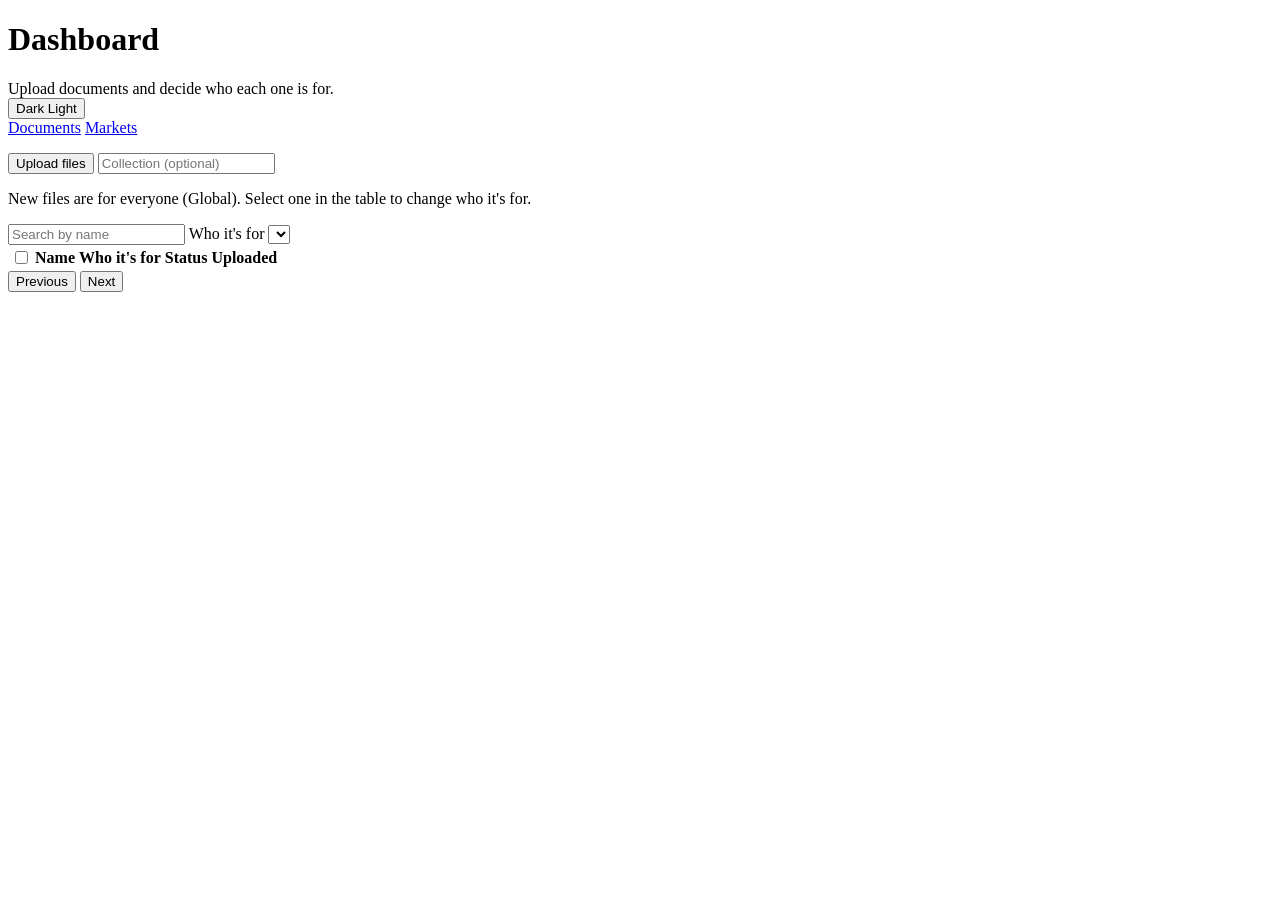
==== services/web/app/admin/dashboard.html @ 9a887360 "Merge pull request #4 from Beelzenord/feat/i18n Markets Dashboard and a five-language interface" ====
<!doctype html>
<html lang="en">
<head>
  <meta charset="utf-8" />
  <meta name="viewport" content="width=device-width, initial-scale=1" />
  <title data-i18n="dashboard.pageTitle">Dashboard - Rahmqvist Assistant</title>
  <link rel="stylesheet" href="/styles.css" />
  <script>
    (function () {
      try {
        var t = localStorage.getItem("rag.theme.v1");
        document.documentElement.setAttribute("data-theme", t === "light" ? "light" : "dark");
      } catch (_) {
        document.documentElement.setAttribute("data-theme", "dark");
      }
    })();
  </script>
  <script src="/lang.js"></script>
  <script src="/strings.js"></script>
</head>
<body data-page="dashboard">
  <header class="topbar">
    <div class="topbar-brand">
      <a class="brand-logo" href="/" aria-label="Rahmqvist - back to chat" data-i18n-aria-label="dashboard.backToChat"></a>
      <h1 data-i18n="dashboard.title">Dashboard</h1>
      <span class="hint" data-i18n="dashboard.hint">Upload documents and decide who each one is for.</span>
    </div>
    <button
      type="button"
      id="theme-toggle"
      class="theme-toggle"
      role="switch"
      aria-checked="false"
      aria-label="Use light mode"
    >
      <span class="theme-toggle-track" aria-hidden="true">
        <span class="theme-toggle-thumb"></span>
      </span>
      <span class="theme-toggle-text">
        <span class="theme-label-dark" data-i18n="common.themeDark">Dark</span>
        <span class="theme-label-light" data-i18n="common.themeLight">Light</span>
      </span>
    </button>
    <span id="user-badge" class="user-badge" hidden></span>
    <button type="button" id="logout-btn" class="btn-secondary" hidden data-i18n="common.logout">Log out</button>
  </header>

  <main class="dash">
    <div class="dash-tabs" role="tablist" aria-label="Dashboard sections" data-i18n-aria-label="dashboard.sections">
      <a href="#documents" role="tab" id="tab-documents" aria-controls="view-documents" data-i18n="dashboard.tabDocuments">Documents</a>
      <a href="#markets" role="tab" id="tab-markets" aria-controls="view-markets" data-i18n="dashboard.tabMarkets">Markets</a>
    </div>
    <p class="status" id="dash-status" role="status" aria-live="polite"></p>

    <section id="view-documents" role="tabpanel" aria-labelledby="tab-documents">
      <div class="panel dash-upload">
        <div class="upload-row">
          <button type="button" id="upload-btn" data-i18n="dashboard.upload">Upload files</button>
          <input type="file" id="file-input" multiple hidden
                 accept=".pdf,.jpg,.jpeg,application/pdf,image/jpeg" />
          <input type="text" id="collection-input" placeholder="Collection (optional)"
                 aria-label="Collection (optional)"
                 data-i18n-placeholder="dashboard.collection" data-i18n-aria-label="dashboard.collection" />
        </div>
        <p class="hint" data-i18n="dashboard.uploadHint">
          New files are for everyone (Global). Select one in the table to change who it's for.
        </p>
        <div id="queue" class="dash-queue" hidden>
          <div class="queue-summary" id="queue-summary"></div>
          <ul id="queue-list" class="queue"></ul>
          <button type="button" id="queue-clear-btn" class="btn-secondary" data-i18n="dashboard.clearFinished">Clear finished</button>
        </div>
      </div>

      <div class="dash-docs" id="dash-docs">
        <div class="panel dash-table-panel">
          <div class="dash-filters">
            <input type="search" id="doc-search" placeholder="Search by name"
                   aria-label="Search documents by name"
                   data-i18n-placeholder="dashboard.searchDocs" data-i18n-aria-label="dashboard.searchDocsLabel" />
            <label class="field inline">
              <span data-i18n="dashboard.whoItsFor">Who it's for</span>
              <select id="who-filter"></select>
            </label>
          </div>

          <div class="bulk-bar" id="bulk-bar" hidden>
            <span id="bulk-count"></span>
            <button type="button" id="bulk-audience-btn" class="btn-secondary" data-i18n="dashboard.setWho">Set who it's for...</button>
            <button type="button" id="bulk-delete-btn" class="btn-danger" data-i18n="dashboard.deleteSelected">Delete...</button>
            <button type="button" id="bulk-clear-btn" class="btn-link" data-i18n="dashboard.clearSelection">Clear selection</button>
          </div>

          <div class="table-wrap">
            <table class="doc-table">
              <thead>
                <tr>
                  <th class="col-check">
                    <input type="checkbox" id="select-all" aria-label="Select every document on this page" data-i18n-aria-label="dashboard.selectPage" />
                  </th>
                  <th data-i18n="dashboard.colName">Name</th>
                  <th data-i18n="dashboard.whoItsFor">Who it's for</th>
                  <th data-i18n="dashboard.colStatus">Status</th>
                  <th class="col-date" data-i18n="dashboard.colUploaded">Uploaded</th>
                </tr>
              </thead>
              <tbody id="doc-rows"></tbody>
            </table>
          </div>
          <p class="muted" id="docs-empty" hidden></p>

          <div class="pager">
            <button type="button" id="prev-page" class="btn-secondary" data-i18n="dashboard.previous">Previous</button>
            <span id="page-info" class="muted"></span>
            <button type="button" id="next-page" class="btn-secondary" data-i18n="dashboard.next">Next</button>
          </div>
        </div>

        <aside class="panel dash-detail" id="detail" hidden aria-labelledby="detail-name">
          <div class="detail-head">
            <h2 id="detail-name"></h2>
            <button type="button" id="detail-close" class="btn-icon" aria-label="Close details" data-i18n-aria-label="dashboard.closeDetails">&times;</button>
          </div>
          <div class="detail-meta" id="detail-meta"></div>
          <div class="preview" id="preview"></div>
          <div id="detail-editor"></div>
          <p class="status" id="detail-status" role="status" aria-live="polite"></p>
          <div class="detail-actions">
            <button type="button" id="detail-save" data-i18n="dashboard.save">Save</button>
            <a id="detail-download" class="btn-secondary btn-like" href="#" data-i18n="dashboard.download">Download</a>
            <button type="button" id="detail-delete" class="btn-danger" data-i18n="dashboard.delete">Delete</button>
          </div>
        </aside>
      </div>
    </section>

    <section id="view-markets" role="tabpanel" aria-labelledby="tab-markets" hidden>
      <div class="panel market-global">
        <h2 data-i18n="dashboard.global">Global</h2>
        <p>
          <span class="chip chip-global" data-i18n="dashboard.global">Global</span>
          <span data-i18n="dashboard.globalText">Everyone, in every market. Documents not limited to any market.</span>
          <span class="muted" id="global-count"></span>
        </p>
      </div>

      <div class="dash-markets">
        <div class="panel">
          <h2 data-i18n="dashboard.countriesHeading">Countries</h2>
          <p class="muted" id="countries-summary"></p>
          <ul id="country-list" class="market-list"></ul>
          <div class="add-country">
            <label class="field">
              <span data-i18n="dashboard.addCountry">Add a country</span>
              <input type="search" id="country-search" autocomplete="off"
                     placeholder="Type a country name or code, e.g. Sweden or SE"
                     data-i18n-placeholder="dashboard.addCountryPlaceholder" />
            </label>
            <ul id="country-results" class="country-results"></ul>
          </div>
        </div>

        <div class="panel">
          <h2 data-i18n="dashboard.groupsHeading">Groups</h2>
          <p class="muted" data-i18n="dashboard.groupsIntro">
            Give a set of countries a name, like Scandinavia. A document for a group
            follows any later change to it.
          </p>
          <ul id="group-list" class="group-list"></ul>
          <button type="button" id="new-group-btn" data-i18n="dashboard.newGroup">New group</button>
        </div>
      </div>
    </section>
  </main>

  <dialog id="audience-dialog" aria-labelledby="audience-dialog-title">
    <h2 id="audience-dialog-title"></h2>
    <div id="dialog-editor"></div>
    <p class="status" id="audience-dialog-status" role="status" aria-live="polite"></p>
    <div class="dialog-actions">
      <button type="button" class="btn-secondary" id="audience-dialog-cancel" data-i18n="dashboard.cancel">Cancel</button>
      <button type="button" id="audience-dialog-save" data-i18n="dashboard.save">Save</button>
    </div>
  </dialog>

  <dialog id="group-dialog" aria-labelledby="group-dialog-title">
    <h2 id="group-dialog-title"></h2>
    <label class="field">
      <span data-i18n="dashboard.groupName">Name</span>
      <input type="text" id="group-name" maxlength="60" placeholder="e.g. Scandinavia"
             data-i18n-placeholder="dashboard.groupNamePlaceholder" />
    </label>
    <fieldset class="group-members">
      <legend data-i18n="dashboard.groupMembers">Countries in this group</legend>
      <input type="search" id="group-filter" placeholder="Filter countries" aria-label="Filter countries" data-i18n-placeholder="dashboard.filterCountries" data-i18n-aria-label="dashboard.filterCountries" />
      <div class="checklist" id="group-checklist"></div>
      <p class="hint" data-i18n="dashboard.missingCountry">Missing a country? Add it under Countries first.</p>
    </fieldset>
    <p class="warn-note" id="group-warning" hidden></p>
    <p class="status" id="group-dialog-status" role="status" aria-live="polite"></p>
    <div class="dialog-actions">
      <button type="button" class="btn-secondary" id="group-dialog-cancel" data-i18n="dashboard.cancel">Cancel</button>
      <button type="button" id="group-dialog-save" data-i18n="dashboard.save">Save</button>
    </div>
  </dialog>

  <script src="/shell.js"></script>
  <script src="/dashboard/dashboard.js"></script>
</body>
</html>
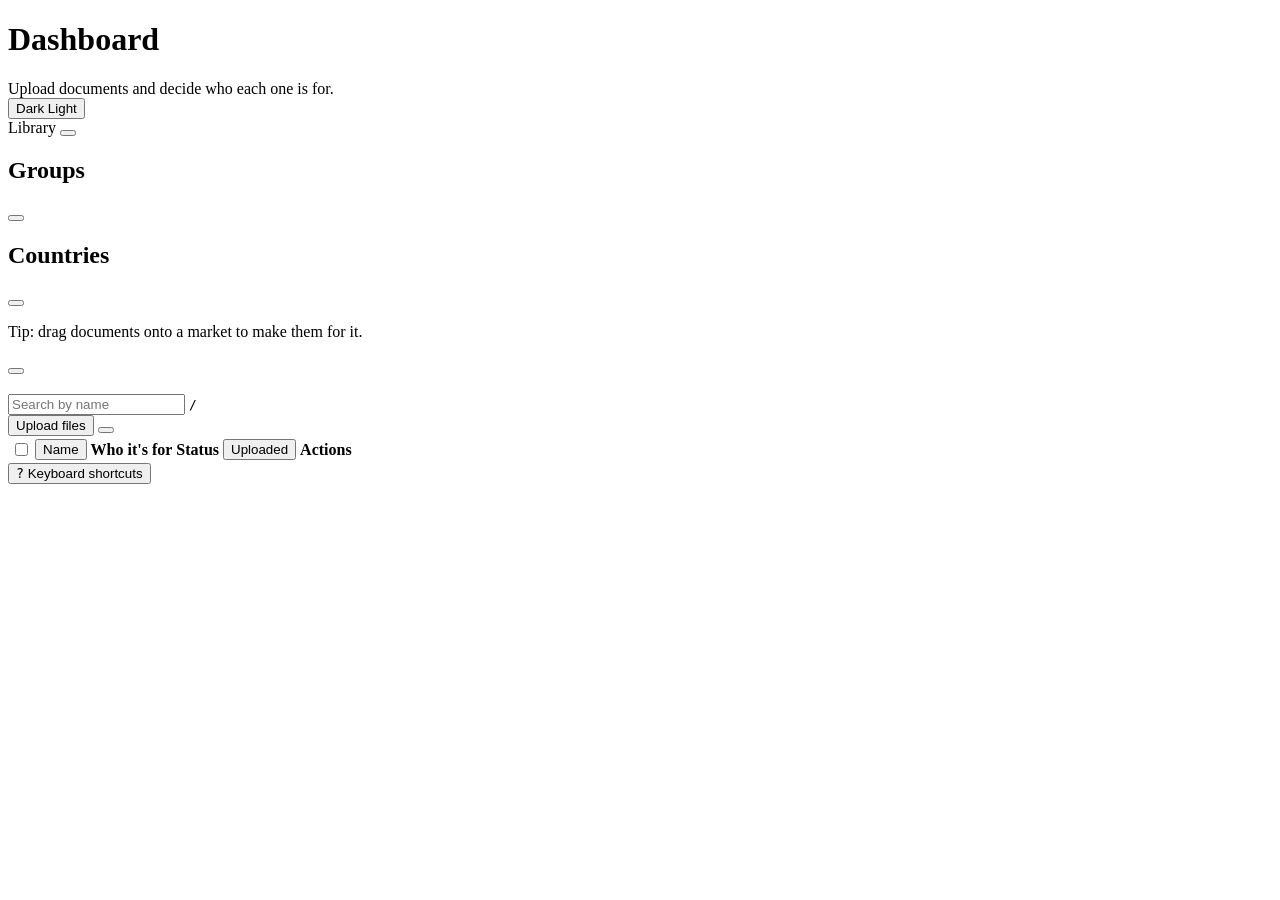
==== commit 42a95971: "Merge pull request #7 from Beelzenord/feat/library Turn the Dashboard into one library with a market" ====
--- a/services/web/app/admin/dashboard.html
+++ b/services/web/app/admin/dashboard.html
@@ -5,6 +5,7 @@
   <meta name="viewport" content="width=device-width, initial-scale=1" />
   <title data-i18n="dashboard.pageTitle">Dashboard - Rahmqvist Assistant</title>
   <link rel="stylesheet" href="/styles.css" />
+  <link rel="stylesheet" href="/dashboard/dashboard.css" />
   <script>
     (function () {
       try {
@@ -45,133 +46,161 @@
     <button type="button" id="logout-btn" class="btn-secondary" hidden data-i18n="common.logout">Log out</button>
   </header>
 
-  <main class="dash">
-    <div class="dash-tabs" role="tablist" aria-label="Dashboard sections" data-i18n-aria-label="dashboard.sections">
-      <a href="#documents" role="tab" id="tab-documents" aria-controls="view-documents" data-i18n="dashboard.tabDocuments">Documents</a>
-      <a href="#markets" role="tab" id="tab-markets" aria-controls="view-markets" data-i18n="dashboard.tabMarkets">Markets</a>
-    </div>
-    <p class="status" id="dash-status" role="status" aria-live="polite"></p>
-
-    <section id="view-documents" role="tabpanel" aria-labelledby="tab-documents">
-      <div class="panel dash-upload">
-        <div class="upload-row">
-          <button type="button" id="upload-btn" data-i18n="dashboard.upload">Upload files</button>
+  <div class="lib">
+    <!-- The markets, as folders: picking one shows its documents; dropping
+         documents on one makes them for it. -->
+    <nav class="lib-rail" id="rail" aria-label="Library" data-i18n-aria-label="dashboard.library">
+      <div class="rail-head">
+        <span class="rail-title" data-i18n="dashboard.library">Library</span>
+        <button type="button" class="btn-icon rail-close" id="rail-close" aria-label="Close the library" data-i18n-aria-label="dashboard.closeLibrary"></button>
+      </div>
+      <ul class="rail-list" id="rail-top"></ul>
+      <section class="rail-section" aria-labelledby="rail-groups-title">
+        <div class="rail-section-head">
+          <h2 id="rail-groups-title" data-i18n="dashboard.groupsHeading">Groups</h2>
+          <button type="button" class="rail-add" id="new-group-btn" aria-label="New group" data-i18n-aria-label="dashboard.newGroup" title="New group" data-i18n-title="dashboard.newGroup"></button>
+        </div>
+        <ul class="rail-list" id="rail-groups"></ul>
+      </section>
+      <section class="rail-section" aria-labelledby="rail-countries-title">
+        <div class="rail-section-head">
+          <h2 id="rail-countries-title" data-i18n="dashboard.countriesHeading">Countries</h2>
+          <button type="button" class="rail-add" id="add-country-btn" aria-label="Add a country" data-i18n-aria-label="dashboard.addCountry" title="Add a country" data-i18n-title="dashboard.addCountry"></button>
+        </div>
+        <ul class="rail-list" id="rail-countries"></ul>
+      </section>
+      <p class="rail-tip" data-i18n="dashboard.dragHint">Tip: drag documents onto a market to make them for it.</p>
+    </nav>
+    <div class="rail-scrim" id="rail-scrim" hidden></div>
+
+    <main class="lib-main" id="lib-main">
+      <header class="view-head">
+        <button type="button" class="rail-open" id="rail-open" aria-controls="rail" aria-expanded="false"></button>
+        <div class="view-title">
+          <span class="view-icon" id="view-icon" aria-hidden="true"></span>
+          <h2 id="view-name"></h2>
+          <span class="view-code" id="view-code"></span>
+          <span class="view-count" id="view-count"></span>
+        </div>
+        <div class="view-actions" id="view-actions"></div>
+        <div class="view-sub" id="view-sub"></div>
+      </header>
+
+      <div class="toolbar">
+        <label class="search-box">
+          <span class="search-icon" id="search-icon" aria-hidden="true"></span>
+          <input type="search" id="doc-search" placeholder="Search by name"
+                 aria-label="Search documents by name" aria-keyshortcuts="/"
+                 data-i18n-placeholder="dashboard.searchDocs" data-i18n-aria-label="dashboard.searchDocsLabel" />
+          <kbd class="search-kbd" aria-hidden="true">/</kbd>
+        </label>
+        <div class="upload-split">
+          <button type="button" id="upload-btn" class="btn-upload">
+            <span class="btn-upload-icon" id="upload-icon" aria-hidden="true"></span>
+            <span data-i18n="dashboard.upload">Upload files</span>
+          </button>
+          <button type="button" id="upload-options-btn" class="btn-upload btn-upload-caret"
+                  aria-label="Upload options" data-i18n-aria-label="dashboard.uploadOptions"
+                  aria-haspopup="true" aria-expanded="false" aria-controls="upload-options"></button>
+          <div class="popover upload-options" id="upload-options" hidden>
+            <label class="field">
+              <span data-i18n="dashboard.collection">Collection (optional)</span>
+              <input type="text" id="collection-input" autocomplete="off" />
+            </label>
+            <p class="hint" data-i18n="dashboard.uploadHint">
+              New files are for everyone (Global). Select one in the table to change who it's for.
+            </p>
+          </div>
           <input type="file" id="file-input" multiple hidden
                  accept=".pdf,.jpg,.jpeg,application/pdf,image/jpeg" />
-          <input type="text" id="collection-input" placeholder="Collection (optional)"
-                 aria-label="Collection (optional)"
-                 data-i18n-placeholder="dashboard.collection" data-i18n-aria-label="dashboard.collection" />
-        </div>
-        <p class="hint" data-i18n="dashboard.uploadHint">
-          New files are for everyone (Global). Select one in the table to change who it's for.
-        </p>
-        <div id="queue" class="dash-queue" hidden>
-          <div class="queue-summary" id="queue-summary"></div>
-          <ul id="queue-list" class="queue"></ul>
-          <button type="button" id="queue-clear-btn" class="btn-secondary" data-i18n="dashboard.clearFinished">Clear finished</button>
-        </div>
-      </div>
-
-      <div class="dash-docs" id="dash-docs">
-        <div class="panel dash-table-panel">
-          <div class="dash-filters">
-            <input type="search" id="doc-search" placeholder="Search by name"
-                   aria-label="Search documents by name"
-                   data-i18n-placeholder="dashboard.searchDocs" data-i18n-aria-label="dashboard.searchDocsLabel" />
-            <label class="field inline">
-              <span data-i18n="dashboard.whoItsFor">Who it's for</span>
-              <select id="who-filter"></select>
-            </label>
-          </div>
-
-          <div class="bulk-bar" id="bulk-bar" hidden>
-            <span id="bulk-count"></span>
-            <button type="button" id="bulk-audience-btn" class="btn-secondary" data-i18n="dashboard.setWho">Set who it's for...</button>
-            <button type="button" id="bulk-delete-btn" class="btn-danger" data-i18n="dashboard.deleteSelected">Delete...</button>
-            <button type="button" id="bulk-clear-btn" class="btn-link" data-i18n="dashboard.clearSelection">Clear selection</button>
-          </div>
-
-          <div class="table-wrap">
-            <table class="doc-table">
-              <thead>
-                <tr>
-                  <th class="col-check">
-                    <input type="checkbox" id="select-all" aria-label="Select every document on this page" data-i18n-aria-label="dashboard.selectPage" />
-                  </th>
-                  <th data-i18n="dashboard.colName">Name</th>
-                  <th data-i18n="dashboard.whoItsFor">Who it's for</th>
-                  <th data-i18n="dashboard.colStatus">Status</th>
-                  <th class="col-date" data-i18n="dashboard.colUploaded">Uploaded</th>
-                </tr>
-              </thead>
-              <tbody id="doc-rows"></tbody>
-            </table>
-          </div>
-          <p class="muted" id="docs-empty" hidden></p>
-
-          <div class="pager">
+        </div>
+      </div>
+
+      <div class="table-card" id="table-card">
+        <div class="table-wrap" id="table-wrap">
+          <table class="doc-table">
+            <thead>
+              <tr>
+                <th class="col-check">
+                  <input type="checkbox" id="select-all" aria-label="Select every document on this page" data-i18n-aria-label="dashboard.selectPage" />
+                </th>
+                <th class="col-name" id="th-name" aria-sort="none">
+                  <button type="button" class="sort-btn" data-sort="name">
+                    <span data-i18n="dashboard.colName">Name</span><span class="sort-arrow" aria-hidden="true"></span>
+                  </button>
+                </th>
+                <th class="col-who" data-i18n="dashboard.whoItsFor">Who it's for</th>
+                <th class="col-status" data-i18n="dashboard.colStatus">Status</th>
+                <th class="col-date" id="th-date" aria-sort="none">
+                  <button type="button" class="sort-btn" data-sort="uploaded">
+                    <span data-i18n="dashboard.colUploaded">Uploaded</span><span class="sort-arrow" aria-hidden="true"></span>
+                  </button>
+                </th>
+                <th class="col-actions"><span class="visually-hidden" data-i18n="dashboard.actions">Actions</span></th>
+              </tr>
+            </thead>
+            <tbody id="doc-rows"></tbody>
+          </table>
+        </div>
+        <div class="empty" id="docs-empty" hidden></div>
+        <footer class="table-foot">
+          <span id="page-info" class="muted"></span>
+          <div class="pager" hidden>
             <button type="button" id="prev-page" class="btn-secondary" data-i18n="dashboard.previous">Previous</button>
-            <span id="page-info" class="muted"></span>
             <button type="button" id="next-page" class="btn-secondary" data-i18n="dashboard.next">Next</button>
           </div>
-        </div>
-
-        <aside class="panel dash-detail" id="detail" hidden aria-labelledby="detail-name">
-          <div class="detail-head">
-            <h2 id="detail-name"></h2>
-            <button type="button" id="detail-close" class="btn-icon" aria-label="Close details" data-i18n-aria-label="dashboard.closeDetails">&times;</button>
+          <button type="button" class="kbd-hint" id="shortcuts-btn" aria-keyshortcuts="?">
+            <kbd>?</kbd> <span data-i18n="dashboard.shortcuts">Keyboard shortcuts</span>
+          </button>
+        </footer>
+        <div class="dropzone" id="dropzone" hidden>
+          <div class="dropzone-inner">
+            <span class="dropzone-icon" id="dropzone-icon" aria-hidden="true"></span>
+            <strong data-i18n="dashboard.dropToUpload">Drop to upload</strong>
+            <span data-i18n="dashboard.dropToUploadHint">New files are for everyone (Global).</span>
           </div>
-          <div class="detail-meta" id="detail-meta"></div>
-          <div class="preview" id="preview"></div>
-          <div id="detail-editor"></div>
-          <p class="status" id="detail-status" role="status" aria-live="polite"></p>
-          <div class="detail-actions">
-            <button type="button" id="detail-save" data-i18n="dashboard.save">Save</button>
-            <a id="detail-download" class="btn-secondary btn-like" href="#" data-i18n="dashboard.download">Download</a>
-            <button type="button" id="detail-delete" class="btn-danger" data-i18n="dashboard.delete">Delete</button>
-          </div>
-        </aside>
-      </div>
-    </section>
-
-    <section id="view-markets" role="tabpanel" aria-labelledby="tab-markets" hidden>
-      <div class="panel market-global">
-        <h2 data-i18n="dashboard.global">Global</h2>
-        <p>
-          <span class="chip chip-global" data-i18n="dashboard.global">Global</span>
-          <span data-i18n="dashboard.globalText">Everyone, in every market. Documents not limited to any market.</span>
-          <span class="muted" id="global-count"></span>
-        </p>
-      </div>
-
-      <div class="dash-markets">
-        <div class="panel">
-          <h2 data-i18n="dashboard.countriesHeading">Countries</h2>
-          <p class="muted" id="countries-summary"></p>
-          <ul id="country-list" class="market-list"></ul>
-          <div class="add-country">
-            <label class="field">
-              <span data-i18n="dashboard.addCountry">Add a country</span>
-              <input type="search" id="country-search" autocomplete="off"
-                     placeholder="Type a country name or code, e.g. Sweden or SE"
-                     data-i18n-placeholder="dashboard.addCountryPlaceholder" />
-            </label>
-            <ul id="country-results" class="country-results"></ul>
-          </div>
-        </div>
-
-        <div class="panel">
-          <h2 data-i18n="dashboard.groupsHeading">Groups</h2>
-          <p class="muted" data-i18n="dashboard.groupsIntro">
-            Give a set of countries a name, like Scandinavia. A document for a group
-            follows any later change to it.
-          </p>
-          <ul id="group-list" class="group-list"></ul>
-          <button type="button" id="new-group-btn" data-i18n="dashboard.newGroup">New group</button>
-        </div>
-      </div>
-    </section>
-  </main>
+        </div>
+      </div>
+    </main>
+
+    <aside class="drawer" id="detail" hidden aria-labelledby="detail-name">
+      <div class="detail-head">
+        <h2 id="detail-name"></h2>
+        <button type="button" id="detail-close" class="btn-icon" aria-label="Close details" data-i18n-aria-label="dashboard.closeDetails"></button>
+      </div>
+      <div class="detail-meta" id="detail-meta"></div>
+      <div class="preview" id="preview"></div>
+      <div id="detail-editor"></div>
+      <p class="status" id="detail-status" role="status" aria-live="polite"></p>
+      <div class="detail-actions">
+        <button type="button" id="detail-save" data-i18n="dashboard.save">Save</button>
+        <a id="detail-download" class="btn-secondary btn-like" href="#" data-i18n="dashboard.download">Download</a>
+        <button type="button" id="detail-delete" class="btn-danger" data-i18n="dashboard.delete">Delete</button>
+      </div>
+    </aside>
+  </div>
+
+  <div class="bulk-bar" id="bulk-bar" hidden>
+    <span id="bulk-count"></span>
+    <button type="button" id="bulk-audience-btn" class="btn-secondary" data-i18n="dashboard.setWho">Set who it's for...</button>
+    <button type="button" id="bulk-delete-btn" class="btn-danger" data-i18n="dashboard.deleteSelected">Delete...</button>
+    <button type="button" id="bulk-clear-btn" class="btn-icon" aria-label="Clear selection" data-i18n-aria-label="dashboard.clearSelection" title="Clear selection" data-i18n-title="dashboard.clearSelection"></button>
+  </div>
+
+  <section class="tray" id="queue" hidden aria-labelledby="queue-summary">
+    <div class="tray-head">
+      <span class="tray-icon" id="tray-icon" aria-hidden="true"></span>
+      <span class="tray-summary" id="queue-summary"></span>
+      <button type="button" class="btn-icon tray-toggle" id="queue-toggle" aria-expanded="true" aria-controls="queue-body"
+              aria-label="Hide uploads" data-i18n-aria-label="dashboard.hideUploads"></button>
+    </div>
+    <div class="tray-body" id="queue-body">
+      <ul id="queue-list" class="queue"></ul>
+      <button type="button" id="queue-clear-btn" class="btn-secondary" data-i18n="dashboard.clearFinished">Clear finished</button>
+    </div>
+  </section>
+
+  <div class="toasts" id="toasts" role="status" aria-live="polite"></div>
 
   <dialog id="audience-dialog" aria-labelledby="audience-dialog-title">
     <h2 id="audience-dialog-title"></h2>
@@ -185,6 +214,10 @@
 
   <dialog id="group-dialog" aria-labelledby="group-dialog-title">
     <h2 id="group-dialog-title"></h2>
+    <p class="hint" data-i18n="dashboard.groupsIntro">
+      Give a set of countries a name, like Scandinavia. A document for a group
+      follows any later change to it.
+    </p>
     <label class="field">
       <span data-i18n="dashboard.groupName">Name</span>
       <input type="text" id="group-name" maxlength="60" placeholder="e.g. Scandinavia"
@@ -204,6 +237,43 @@
     </div>
   </dialog>
 
+  <dialog id="country-dialog" aria-labelledby="country-dialog-title">
+    <h2 id="country-dialog-title" data-i18n="dashboard.addCountry">Add a country</h2>
+    <input type="search" id="country-search" autocomplete="off"
+           placeholder="Type a country name or code, e.g. Sweden or SE"
+           aria-label="Add a country" data-i18n-aria-label="dashboard.addCountry"
+           data-i18n-placeholder="dashboard.addCountryPlaceholder" />
+    <ul id="country-results" class="country-results"></ul>
+    <div class="dialog-actions">
+      <button type="button" class="btn-secondary" id="country-dialog-close" data-i18n="dashboard.close">Close</button>
+    </div>
+  </dialog>
+
+  <!-- Every "are you sure?", and what stands in the way when the answer is no. -->
+  <dialog id="confirm-dialog" aria-labelledby="confirm-title" aria-describedby="confirm-body">
+    <h2 id="confirm-title"></h2>
+    <div class="confirm-body" id="confirm-body"></div>
+    <div class="dialog-actions">
+      <button type="button" class="btn-secondary" id="confirm-cancel"></button>
+      <button type="button" id="confirm-ok"></button>
+    </div>
+  </dialog>
+
+  <dialog id="shortcuts-dialog" aria-labelledby="shortcuts-title">
+    <h2 id="shortcuts-title" data-i18n="dashboard.shortcuts">Keyboard shortcuts</h2>
+    <dl class="shortcuts">
+      <dt><kbd>/</kbd></dt><dd data-i18n="dashboard.kbSearch">Search</dd>
+      <dt><kbd>&uarr;</kbd> <kbd>&darr;</kbd></dt><dd data-i18n="dashboard.kbMove">Move between documents</dd>
+      <dt><kbd>Enter</kbd></dt><dd data-i18n="dashboard.kbOpen">Open the document</dd>
+      <dt><kbd>x</kbd></dt><dd data-i18n="dashboard.kbSelect">Select or deselect it</dd>
+      <dt><kbd>Esc</kbd></dt><dd data-i18n="dashboard.kbClose">Close, or clear the selection</dd>
+      <dt><kbd>?</kbd></dt><dd data-i18n="dashboard.kbHelp">Show these shortcuts</dd>
+    </dl>
+    <div class="dialog-actions">
+      <button type="button" class="btn-secondary" id="shortcuts-close" data-i18n="dashboard.close">Close</button>
+    </div>
+  </dialog>
+
   <script src="/shell.js"></script>
   <script src="/dashboard/dashboard.js"></script>
 </body>
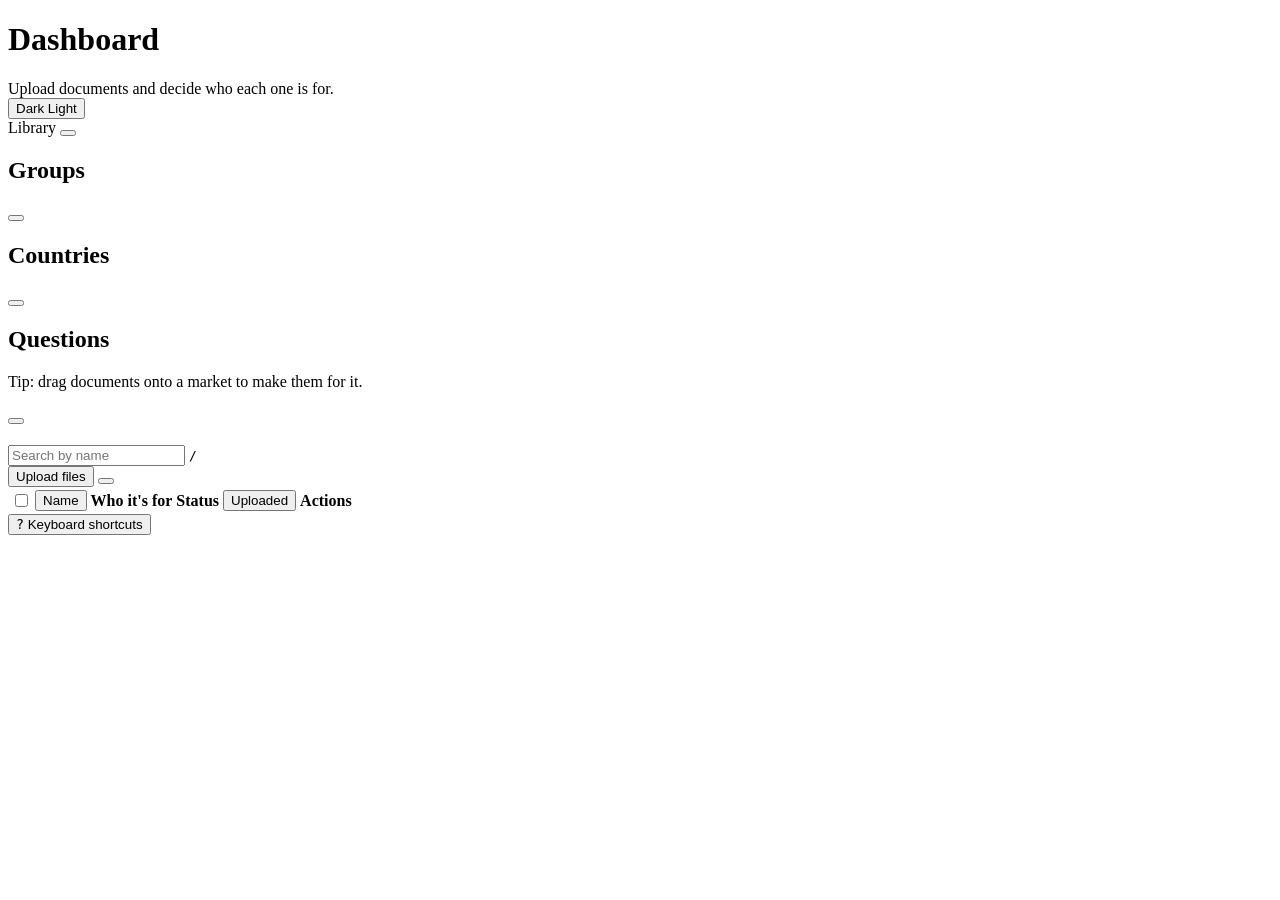
==== commit 9b266152: "Show admins what people ask, in the Dashboard's Insights Questions → Insights in the sidebar (#insig" ====
--- a/services/web/app/admin/dashboard.html
+++ b/services/web/app/admin/dashboard.html
@@ -69,6 +69,13 @@
         </div>
         <ul class="rail-list" id="rail-countries"></ul>
       </section>
+      <!-- Not a market: what people ask, read back from the question log. -->
+      <section class="rail-section" aria-labelledby="rail-questions-title">
+        <div class="rail-section-head">
+          <h2 id="rail-questions-title" data-i18n="dashboard.questionsHeading">Questions</h2>
+        </div>
+        <ul class="rail-list" id="rail-insights"></ul>
+      </section>
       <p class="rail-tip" data-i18n="dashboard.dragHint">Tip: drag documents onto a market to make them for it.</p>
     </nav>
     <div class="rail-scrim" id="rail-scrim" hidden></div>
@@ -86,7 +93,7 @@
         <div class="view-sub" id="view-sub"></div>
       </header>
 
-      <div class="toolbar">
+      <div class="toolbar" id="toolbar">
         <label class="search-box">
           <span class="search-icon" id="search-icon" aria-hidden="true"></span>
           <input type="search" id="doc-search" placeholder="Search by name"
@@ -161,6 +168,9 @@
           </div>
         </div>
       </div>
+
+      <!-- #insights: in place of the toolbar and the table. -->
+      <section class="insights" id="insights" hidden aria-labelledby="view-name"></section>
     </main>
 
     <aside class="drawer" id="detail" hidden aria-labelledby="detail-name">
